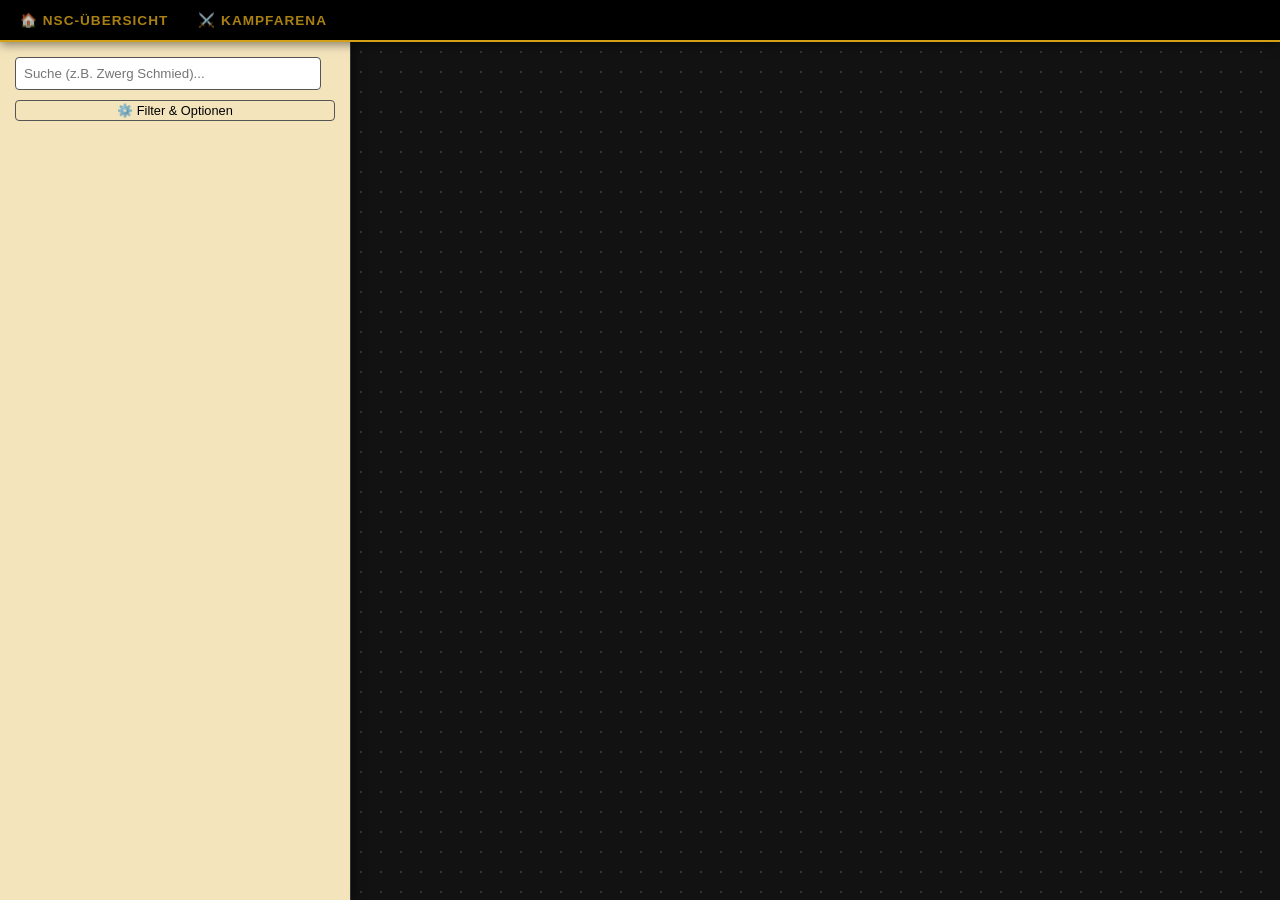
==== index.html @ 6a0e3eed "Update" ====
<!DOCTYPE html>
<html lang="de">

<head>
    <meta charset="UTF-8">
    <meta name="viewport" content="width=device-width, initial-scale=1.0">
    <title>DSA Werkbank - Master Screen (PoC 6)</title>
    <style>
        :root {
            --bg-dark: #121212;
            --sidebar-bg: #1e1e1e;
            --card-bg: #f4e4bc;
            --card-border: #8b5e3c;
            --text-main: #2b1d0e;
            --accent: #8b0000;
            /* Aventurisches Rot */
            --highlight: #d4a017;
            --status-dead: #4a4a4a;
            --status-magic: #1e3a8a;
            --status-god: #b45309;
            --status-noble: #7f1d1d;
        }

        body {
            background-color: var(--bg-dark);
            color: #e0e0e0;
            font-family: 'Segoe UI', Tahoma, Geneva, Verdana, sans-serif;
            margin: 0;
            display: flex;
            flex-direction: column;
            height: 100vh;
            overflow: hidden;
        }

        /* Styling für die Master-Navigation */
        .master-nav {
            background-color: #000;
            padding: 12px 20px;
            border-bottom: 2px solid var(--highlight);
            display: flex;
            gap: 30px;
            font-size: 0.85em;
            font-family: 'Segoe UI', sans-serif;
            letter-spacing: 1px;
            box-shadow: 0 2px 10px rgba(0, 0, 0, 0.5);
            z-index: 1000;
        }

        .master-nav a {
            color: var(--highlight);
            text-decoration: none;
            font-weight: bold;
            transition: all 0.2s ease-in-out;
            display: flex;
            align-items: center;
            gap: 8px;
            opacity: 0.8;
        }

        .master-nav a:hover {
            opacity: 1;
            color: #fff;
            text-shadow: 0 0 8px var(--highlight);
            transform: translateY(-1px);
        }

        .master-nav a.active {
            opacity: 1;
            border-bottom: 1px solid var(--accent);
            padding-bottom: 2px;
        }

        /* --- SIDEBAR (FILTER & LISTE) --- */
        .sidebar {
            width: 320px;
            background-color: var(--card-bg);
            color: var(--text-main);
            display: flex;
            flex-direction: column;
            border-right: 1px solid #333;
            padding: 15px;
            box-shadow: 2px 0 10px rgba(0, 0, 0, 0.5);
            z-index: 10;
        }

        .global-controls {
            background: #2a2a2a;
            padding: 10px;
            border-radius: 5px;
            margin-bottom: 15px;
            border: 1px solid #444;
        }

        .filter-drawer {
            width: 90%;
            display: none;
            padding: 10px;
            border-radius: 5px;
            margin-bottom: 15px;
            border: 1px solid #444;
        }

        .filter-drawer.open {
            display: block;
        }

        .toggle-filter-btn {
            width: 90%;
            background: none;
            border: 1px solid #555;
            cursor: pointer;
            font-size: 0.8em;
            padding: 2px 5px;
            margin-bottom: 10px;
            width: 100%;
            border-radius: 4px;
        }

        .toggle-filter-btn:hover {
            color: var(--highlight);
            border-color: var(--highlight);
        }

        .search-box {
            width: 90%;
            padding: 8px;
            border: 1px solid #555;
            border-radius: 4px;
            margin-bottom: 10px;
        }

        .filter-tags {
            display: flex;
            flex-wrap: wrap;
            gap: 5px;
            margin-bottom: 15px;
        }

        .filter-btn {
            border: 1px solid #555;
            color: #333;
            font-size: 0.75em;
            padding: 4px 8px;
            cursor: pointer;
            border-radius: 10px;
            user-select: none;
        }

        .filter-btn.active {
            background: var(--highlight);
            color: #000;
            border-color: var(--highlight);
            font-weight: bold;
        }

        #nscList {
            flex-grow: 1;
            overflow-y: auto;
            padding-right: 5px;
        }

        .list-item {
            padding: 8px;
            border-bottom: 1px solid #333;
            cursor: pointer;
        }

        .list-item:hover {
            background: rgba(255, 255, 255, 0.5);
        }

        .list-item strong {
            display: block;
        }

        .list-item small {
            color: var(--accent);
        }

        /* --- MAIN DECK (KARTEN) --- */
        .deck {
            flex-grow: 1;
            overflow-x: hidden;
            overflow-y: auto;
            display: flex;
            flex-direction: row;
            flex-wrap: wrap;
            padding: 20px;
            gap: 20px;
            height: 100%;
            background-image: radial-gradient(#333 1px, transparent 1px);
            background-size: 20px 20px;
            align-content: flex-start;
        }

        /* --- NSC KARTE --- */
        .card {
            background: var(--card-bg);
            color: var(--text-main);
            border: 4px double var(--card-border);
            border-radius: 2px;
            display: flex;
            flex-direction: column;
            box-shadow: 0 10px 30px rgba(0, 0, 0, 0.7);
            scroll-snap-align: center;
            position: relative;
            transition: height 0.2s ease-out;
            cursor: default;
            width: 380px;
            flex-shrink: 0;
            font-family: 'Georgia', serif;
        }

        .card.collapsed {
            height: 100px;
            overflow: hidden;
        }

        .card.collapsed .card-body,
        .card.collapsed .nsc-status-row,
        .card.collapsed .status-bar {
            display: none;
        }

        .card-header {
            padding: 10px 15px;
            border-bottom: 2px solid var(--card-border);
            background: rgba(139, 69, 19, 0.1);
            cursor: move;
        }

        .card.dragging {
            opacity: 0.4;
            border: 2px dashed var(--highlight);
        }

        .card-header h2 {
            margin: 0;
            font-size: 1.4em;
            border-bottom: 1px solid var(--accent);
        }

        .sub-header {
            display: flex;
            justify-content: space-between;
            font-size: 1.1em;
            margin-top: 5px;
        }

        .injection-container {
            color: var(--accent);
            margin-top: 5px;
            min-height: 1.2em;
            display: block;
            width: 100%;
        }

        [contenteditable="true"]:empty:before {
            content: attr(placeholder);
            color: rgba(139, 0, 0, 0.4);
            font-style: italic;
            cursor: text;
        }

        [contenteditable="true"] {
            display: inline-block;
            min-width: 20px;
            outline: none;
            font-weight: bold;
            background: rgba(255, 255, 255, 0.5);
            transition: background 0.2s;
        }

        [contenteditable="true"]:hover {
            background: rgba(255, 255, 255, 0.678);
        }

        .nsc-status-row {
            display: flex;
            align-items: center;
            gap: 15px;
            margin-top: 2px;
            padding: 5px 10px;
            border-top: 1px dashed rgba(0, 0, 0, 0.1);
        }

        .status-emoji {
            cursor: pointer;
            filter: grayscale(1);
            opacity: 0.3;
            transition: all 0.2s ease;
            user-select: none;
        }

        .status-emoji.active {
            filter: grayscale(0);
            opacity: 1;
            transform: scale(1.1);
        }

        .save-btn-inline {
            background: none;
            border: none;
            cursor: pointer;
            padding: 0;
            margin-left: auto;
            opacity: 1;
        }

        .card-body {
            padding: 0 15px 15px 15px;
            overflow-y: auto;
            flex-grow: 1;
        }

        .section-block {
            font-size: 1.1em;
            margin-top: 5px;
        }

        .kv-grid {
            display: grid;
            grid-template-columns: 1fr 2fr;
            gap: 5px;
            font-size: 0.9em;
        }

        .kv-label {
            font-size: 1em;
            color: #555;
        }

        .stats-row {
            display: flex;
            justify-content: space-between;
            text-align: center;
            background: rgba(0, 0, 0, 0.1);
            padding: 5px;
            border-radius: 4px;
            margin-bottom: 5px;
        }

        .stat-box {
            display: flex;
            flex-direction: column;
            width: 12%;
        }

        .stat-val {
            font-weight: bold;
            font-size: 1.1em;
        }

        summary {
            cursor: pointer;
            outline: none;
            user-select: none;
            font-weight: bold;
            font-size: 0.9em;
            padding: 5px;
        }

        details {
            margin-bottom: 5px;
        }

        .close-card-top {
            position: absolute;
            right: 5px;
            top: 5px;
            background: none;
            border: none;
            font-size: 1.1rem;
            cursor: pointer;
            color: var(--text-main);
            opacity: 0.5;
        }

        .close-card-top:hover {
            opacity: 1;
            color: var(--accent);
        }

        .section-block summary {
            display: flex;
            justify-content: space-between;
            align-items: center;
            padding: 8px 5px;
            cursor: pointer;
            font-weight: bold;
            border-bottom: 1px solid rgba(139, 69, 19, 0.1);
        }

        .card-body-content {
            padding-top: 10px;
        }

        .attributes-box {
            border: 1px solid rgba(139, 94, 60, 0.3);
            padding: 8px;
            border-radius: 3px;
            margin-bottom: 10px;
            background: rgba(0, 0, 0, 0.02);
        }

        textarea:focus,
        [contenteditable]:focus {
            outline: none;
            border: 1px solid var(--accent) !important;
            box-shadow: 0 0 5px rgba(139, 0, 0, 0.4);
        }

        .notes-area {
            width: 100%;
            min-height: 120px;
            background: rgba(255, 255, 255, 0.2);
            border: none;
            font-family: 'Georgia', serif;
            font-size: 0.95em;
            padding: 10px;
            box-sizing: border-box;
            resize: vertical;
            display: block;
        }

        .notes-active summary span {
            color: var(--accent);
        }

        .notes-active-indicator {
            color: var(--accent);
            font-size: 1.2em;
        }

        .card-hr {
            border: 0;
            border-top: 1px solid rgba(139, 69, 19, 0.2);
            margin: 10px 0;
        }
    </style>
</head>

<body>

    <nav class="master-nav">
        <a href="index.html">🏠 NSC-ÜBERSICHT</a>
        <a href="kampfarena.html">⚔️ KAMPFARENA</a>
    </nav>

    <div style="display: flex; flex-grow: 1; overflow: hidden; width: 100%;">

        <div class="sidebar">
            <input type="text" class="search-box" id="searchInput" placeholder="Suche (z.B. Zwerg Schmied)..."
                onkeyup="filterList()">

            <button class="toggle-filter-btn" onclick="toggleFilterDrawer()">⚙️ Filter & Optionen</button>

            <div id="filterDrawer" class="filter-drawer">
                <label style="font-size:0.8em; color:#888;">📅 Aktuelles Jahr (BF)</label>
                <div style="display:flex; gap:10px; align-items:center; margin-bottom:10px;">
                    <input type="number" id="globalYear" value="1009"
                        style="width:60px; background:#111; border:1px solid #555; color:white; padding:5px;">
                </div>

                <label style="font-size:0.8em; color:#888;">🛡️ Helden-Bezug (ODER)</label>
                <div class="filter-tags" id="scFilterGroup">
                    <span class="filter-btn" onclick="toggleSCFilter(this, 'Adarell')">Adarell</span>
                    <span class="filter-btn" onclick="toggleSCFilter(this, 'Fredegis')">Fredegis</span>
                    <span class="filter-btn" onclick="toggleSCFilter(this, 'Jost')">Jost</span>
                    <span class="filter-btn" onclick="toggleSCFilter(this, 'Hesindian')">Hesindian</span>
                    <span class="filter-btn" onclick="toggleSCFilter(this, 'Şahin')">Şahin</span>
                    <span class="filter-btn" onclick="toggleSCFilter(this, 'Aurelina Violanta')">Aurelina</span>
                </div>

                <label style="font-size:0.8em; color:#888; margin-top:10px; display:block;">🧪 Status-Filter</label>
                <div class="filter-tags">
                    <span class="filter-btn" onclick="toggleFilter(this, 'general.canonical', true)"> 📚 </span>
                    <span class="filter-btn" onclick="toggleFilter(this, 'general.alive', false)"> 💀 </span>
                    <span class="filter-btn" onclick="toggleFilter(this, 'profession.magical', true)"> ✨ </span>
                    <span class="filter-btn" onclick="toggleFilter(this, 'profession.clerical', true)">🕯️ </span>
                    <span class="filter-btn" onclick="toggleNotesFilter(this)">📝 </span>
                </div>
            </div>

            <div id="nscList"></div>
        </div>

        <div class="deck" id="cardDeck"></div>
    </div>

    <script>
        let nscDatabase = [];
        let openCards = new Set();
        let currentYear = 1009;
        let activeFilters = {};

        // --- 1. OPTIMIERTES LADEN (PERSISTENTER LOCALSTORAGE CACHE + ERHÖHTE PARALLELITÄT) ---
        document.addEventListener('DOMContentLoaded', () => {
            loadNscsFromCloud();
        });

        async function loadNscsFromCloud(forceReload = false) {
            nscDatabase = [];
            const cacheKey = 'nsc_database_persistent_v1';
            const cacheTimestampKey = 'nsc_database_timestamp_v1';
            
            // Cache-Gültigkeit: 1 Stunde (60 Min * 60 Sek * 1000 ms)
            const maxCacheAge = 60 * 60 * 1000; 
            const cachedTimestamp = parseInt(localStorage.getItem(cacheTimestampKey) || '0', 10);
            const cacheAge = Date.now() - cachedTimestamp;

            // 1. Persistenten Cache prüfen (Ultraschnell bei Folgebesuchen)
            if (!forceReload && cacheAge < maxCacheAge) {
                const cachedData = localStorage.getItem(cacheKey);
                if (cachedData) {
                    try {
                        nscDatabase = JSON.parse(cachedData);
                        console.log(`[Cache] ${nscDatabase.length} NSCs aus dem persistenten LocalStorage geladen.`);
                        filterList();
                        return;
                    } catch (e) {
                        localStorage.removeItem(cacheKey);
                    }
                }
            }

            try {
                const githubUser = "StaubundSterne";
                const repoName = "Aventurische_Werkbank";
                const apiUrl = `https://api.github.com/repos/${githubUser}/${repoName}/contents/data/nsc`;

                const token = localStorage.getItem('github_pat');
                const headers = { 'Accept': 'application/vnd.github.v3+json' };
                if (token) {
                    headers['Authorization'] = `Bearer ${token.trim()}`;
                }

                console.log("Lade NSC-Verzeichnis von GitHub...");
                const response = await fetch(apiUrl, { headers: headers });

                if (!response.ok) {
                    if (response.status === 403 || response.status === 429) {
                        throw new Error("GitHub API Rate-Limit erreicht.");
                    }
                    throw new Error(`GitHub-Verzeichnis nicht erreichbar (Status: ${response.status})`);
                }

                const files = await response.json();
                // Korrigierte Prüfung: GitHub Contents liefert immer direkt ein Array von Dateien
                const jsonFiles = Array.isArray(files) ? files.filter(file => file.name.endsWith('.json')) : [];

                // 2. Erhöhte Batch-Größe (16 Dateien parallel dank HTTP/2 Multiplexing)
                const batchSize = 16;
                for (let i = 0; i < jsonFiles.length; i += batchSize) {
                    const batch = jsonFiles.slice(i, i + batchSize);

                    const batchPromises = batch.map(async (fileObj) => {
                        try {
                            const fileRes = await fetch(fileObj.download_url);
                            if (!fileRes.ok) return null;
                            const json = await fileRes.json();
                            json._filename = fileObj.name;
                            return json;
                        } catch (err) {
                            console.warn(`Konnte ${fileObj.name} nicht laden:`, err);
                            return null;
                        }
                    });

                    const batchResults = await Promise.all(batchPromises);
                    let hasNewData = false;

                    batchResults.forEach(nsc => {
                        if (nsc !== null) {
                            nscDatabase.push(nsc);
                            hasNewData = true;
                        }
                    });

                    // UI nach jedem Batch progressiv aktualisieren
                    if (hasNewData) {
                        filterList();
                    }
                }

                // 3. In LocalStorage cachen (bleibt über Tabs und Sessions hinweg erhalten)
                try {
                    localStorage.setItem(cacheKey, JSON.stringify(nscDatabase));
                    localStorage.setItem(cacheTimestampKey, Date.now().toString());
                } catch (e) {
                    console.warn("LocalStorage voll oder gesperrt:", e);
                }

                console.log(`[Erfolg] ${nscDatabase.length} NSCs erfolgreich geladen und im LocalStorage gesichert.`);

            } catch (err) {
                console.warn("⚠️ GitHub API-Fehler. Wechsle zu lokalem Fallback:", err.message);

                const fallbackFiles = [
                    "gerbold_wackerstein.json",
                    "brandan_finsterblick.json"
                ];

                for (const filename of fallbackFiles) {
                    try {
                        const res = await fetch(`./data/nsc/${filename}`);
                        if (res.ok) {
                            const json = await res.json();
                            json._filename = filename;
                            nscDatabase.push(json);
                        }
                    } catch (e) {
                        console.warn(`Fallback konnte ${filename} nicht laden.`);
                    }
                }
                filterList();
            }
        }

        // --- 2. LISTE & FILTER ---
        function toggleFilter(btn, key, val) {
            btn.classList.toggle('active');
            if (btn.classList.contains('active')) {
                activeFilters[key] = val;
            } else {
                delete activeFilters[key];
            }
            filterList();
        }

        let activeSCFilters = new Set();

        function toggleSCFilter(btn, scName) {
            btn.classList.toggle('active');
            if (btn.classList.contains('active')) {
                activeSCFilters.add(scName);
            } else {
                activeSCFilters.delete(scName);
            }
            filterList();
        }

        function filterList() {
            const searchInput = document.getElementById('searchInput').value.toLowerCase();
            const searchTokens = searchInput.split(/\s+/).filter(t => t.length > 0);

            const filtered = nscDatabase.filter(nsc => {
                if (filterOnlyWithNotes && (!nsc['session-notes'] || nsc['session-notes'].length === 0)) return false;

                if (searchTokens.length > 0) {
                    const fullText = JSON.stringify(nsc).toLowerCase();
                    const matchesAllTokens = searchTokens.every(token => fullText.includes(token));
                    if (!matchesAllTokens) return false;
                }

                for (let [path, expectedVal] of Object.entries(activeFilters)) {
                    const actualVal = path.split('.').reduce((obj, key) => obj?.[key], nsc);
                    if (actualVal !== expectedVal) return false;
                }

                if (activeSCFilters.size > 0) {
                    const nscScArray = nsc['sc-inject']?.sc || [];
                    const hasMatch = [...activeSCFilters].some(scName => nscScArray.includes(scName));
                    if (!hasMatch) return false;
                }

                return true;
            });

            renderFilteredList(filtered);
        }

        function renderFilteredList(filtered) {
            const listEl = document.getElementById('nscList');
            listEl.innerHTML = "";

            filtered.sort((a, b) => (a.profession?.category || '').localeCompare(b.profession?.category || '') || a.general.name.localeCompare(b.general.name));

            filtered.forEach(nsc => {
                const age = currentYear - (parseInt(nsc.general?.['birth-year']) || 1000);
                const hasNotes = typeof nsc['session-notes'] === 'string' && nsc['session-notes'].trim().length > 0;
                const isCanon = nsc.general?.canonical === true;

                const div = document.createElement('div');
                div.className = 'list-item';
                div.innerHTML = `
                        <strong>${nsc.general?.name || 'Unbenannt'}${isCanon ? ' 📚 ' : ''}${hasNotes ? ' 📝 ' : ''}</strong>
                        <small>${nsc.profession?.category || '???'} | ${age} | ${nsc.general?.species || ''} (${nsc.general?.culture || ''})</small>
                    `;

                div.onclick = () => createCard(nsc);
                listEl.appendChild(div);
            });
        }

        function toggleFilterDrawer() {
            document.getElementById('filterDrawer').classList.toggle('open');
        }

        let filterOnlyWithNotes = false;
        function toggleNotesFilter(btn) {
            btn.classList.toggle('active');
            filterOnlyWithNotes = btn.classList.contains('active');
            filterList();
        }

        // --- 3. DIE WERKZEUGE (KARTEN ERSTELLEN) ---
        function createCard(nsc) {
            if (openCards.has(nsc.id)) {
                const existing = document.getElementById(`card-${nsc.id}`);
                if (existing) existing.scrollIntoView({ behavior: 'smooth', inline: 'center' });
                return;
            }
            openCards.add(nsc.id);

            const deck = document.getElementById('cardDeck');
            const age = currentYear - (parseInt(nsc.general?.['birth-year']) || 1000);
            const hasNotes = typeof nsc['session-notes'] === 'string' && nsc['session-notes'].trim().length > 0;

            const card = document.createElement('div');
            card.className = 'card';
            card.id = `card-${nsc.id}`;

            card.innerHTML = `
                    <div class="card-header" ondblclick="this.parentElement.classList.toggle('collapsed')">
                        <button class="close-card-top" onclick="removeCard('${nsc.id}')" title="Schließen">✕</button>

                        <h2 contenteditable="true" oninput="upd(this, '${nsc.id}', 'general.name')">${nsc.general.name}</h2>
                        
                        <div class="sub-header">
                            <span style="font-size:1.3em" contenteditable="true" oninput="upd(this, '${nsc.id}', 'profession.category')">${nsc.profession.category}</span>
                            <span style="margin-left: 8px;">
                            (${age} Jahre, ${nsc.general.gender})
                            </span>
                        </div>                        
                        <div style="color: var(--accent); margin-top: 2px;">
                            <span contenteditable="true" oninput="upd(this, '${nsc.id}', 'profession.specification')">${nsc.profession.specification || 'Spezialisierung...'}</span>
                        </div>                       
                    </div>

                    <div class="card-body">
                            <div class="nsc-status-row">
                                    <span class="status-emoji ${!nsc.general.alive ? 'active' : ''}" 
                                        title="Tot" onclick="toggleEmoji('${nsc.id}', 'general.alive', this, true)">💀</span>
                                    
                                    <span class="status-emoji ${nsc.profession.magical ? 'active' : ''}" 
                                        title="Magisch" onclick="toggleEmoji('${nsc.id}', 'profession.magical', this)">✨</span>
                                    
                                    <span class="status-emoji ${nsc.profession.clerical ? 'active' : ''}" 
                                        title="Geweiht" onclick="toggleEmoji('${nsc.id}', 'profession.clerical', this)">🕯️</span>
                                    
                                    <span class="status-emoji ${nsc.profession.noble ? 'active' : ''}" 
                                        title="Adlig" onclick="toggleEmoji('${nsc.id}', 'profession.noble', this)">👑</span>

                                    <span class="status-emoji ${nsc.general.canonical ? 'active' : ''}" 
                                        title="Kanonisch" onclick="toggleEmoji('${nsc.id}', 'general.canonical', this)">📚</span>

                                    <button class="save-btn-inline" onclick="exportNscToHtml('${nsc.id}')" title="Als HTML exportieren" style="margin-left: auto;">🪪</button>
                                    <button class="save-btn-inline" onclick="copyNscToClipboard('${nsc.id}', this)" title="JSON in Zwischenablage kopieren">📤</button>
                                    <button class="save-btn-inline" onclick="pasteJsonToNsc('${nsc.id}', this)" title="JSON aus Zwischenablage ergänzen">📥</button>   
                                    <button class="save-btn-inline" onclick="saveFileToGitHub('${nsc.id}', this)" title="Online auf GitHub speichern">🪩</button>
                            </div>

                            <details class="section-block" open>
                                <summary><span>💉 Anregungen und Ideen</span></summary>
                                <div class="sub-header" style="margin-top: 5px; border-top: 1px solid rgba(139,69,19,0.2); padding-top: 5px; display: flex; flex-wrap: wrap; gap: 4px;">
                                    ${['Adarell', 'Fredegis', 'Jost', 'Hesindian', 'Şahin', 'Aurelevina Violanta'].map(name => {
                const isActive = nsc['sc-inject']?.sc?.includes(name);
                return `
                                            <button class="filter-btn ${isActive ? 'active' : ''}" 
                                                    style="font-size: 0.7em; padding: 2px 6px;" 
                                                    onclick="event.stopPropagation(); toggleScOnCard('${nsc.id}', '${name}', this)">
                                                ${name.split(' ')[0]}
                                            </button>
                                        `;
            }).join('')}
                                </div>

                                <div class="injection-container" style="margin-top: 8px;">
                                    <span contenteditable="true" 
                                        class="editable-field"
                                        placeholder="Plot-Injektionen (injection-points)..." 
                                        oninput="updArray(this, '${nsc.id}', 'sc-inject.injection-points')"
                                        style="display: block; min-height: 20px; font-style: italic; color: var(--text-main); font-size: 0.9em; white-space: pre-wrap;">${Array.isArray(nsc['sc-inject']?.['injection-points'])
                    ? nsc['sc-inject']['injection-points'].map(line => line.trim()).join('\n')
                    : (nsc['sc-inject']?.['injection-points']?.trim() || '')
                }</span>
                                </div>
                            </details>                            

                            <details class="section-block" open>
                                <summary>
                                    <span>💃 Erscheinung</span>
                                    <span contenteditable="true" style="cursor: text;" oninput="upd(this, '${nsc.id}', 'general.species')" onclick="event.stopPropagation();">
                                        ${nsc.general?.species || 'Spezies?'}
                                    </span>
                                </summary>
                                
                                <div class="card-body-content">
                                    <div class="subtitle" contenteditable="true" oninput="upd(this, '${nsc.id}', 'appearance.distinguishing_features')">
                                        ${nsc.appearance?.distinguishing_features || 'Keine auffälligen Merkmale.'}
                                    </div>

                                    <div class="attributes-box">
                                        <div class="kv-grid">
                                            <span class="kv-label">Größe:</span>
                                            <span contenteditable="true" oninput="upd(this, '${nsc.id}', 'appearance.size')">${nsc.appearance?.size || '-'}</span>
                                            <span class="kv-label">Gewicht:</span>
                                            <span contenteditable="true" oninput="upd(this, '${nsc.id}', 'appearance.weight')">${nsc.appearance?.weight || '-'}</span>
                                            <span class="kv-label">Haare:</span>
                                            <span contenteditable="true" oninput="upd(this, '${nsc.id}', 'appearance.hair')">${nsc.appearance?.hair || '-'}</span>
                                            <span class="kv-label">Haut:</span>
                                            <span contenteditable="true" oninput="upd(this, '${nsc.id}', 'appearance.skin')">${nsc.appearance?.skin || '-'}</span>
                                            <span class="kv-label">Augen:</span>
                                            <span contenteditable="true" oninput="upd(this, '${nsc.id}', 'appearance.eyes')">${nsc.appearance?.eyes || '-'}</span>
                                        </div>
                                    </div>

                                    <div class="attributes-box">
                                        <div class="kv-grid">
                                            <span class="kv-label">Kopf:</span>
                                            <span contenteditable="true" oninput="upd(this, '${nsc.id}', 'appearance.outfit.headgear')">${nsc.appearance?.outfit?.headgear || '-'}</span>
                                            <span class="kv-label">Oberteil:</span>
                                            <span contenteditable="true" oninput="upd(this, '${nsc.id}', 'appearance.outfit.top')">${nsc.appearance?.outfit?.top || '-'}</span>
                                            <span class="kv-label">Beinkleid:</span>
                                            <span contenteditable="true" oninput="upd(this, '${nsc.id}', 'appearance.outfit.trousers')">${nsc.appearance?.outfit?.trousers || '-'}</span>
                                            <span class="kv-label">Schuhe:</span>
                                            <span contenteditable="true" oninput="upd(this, '${nsc.id}', 'appearance.outfit.footwear')">${nsc.appearance?.outfit?.footwear || '-'}</span>
                                            <span class="kv-label">Schmuck:</span>
                                            <span contenteditable="true" oninput="upd(this, '${nsc.id}', 'appearance.outfit.jewellery')">${nsc.appearance?.outfit?.jewellery || '-'}</span>
                                            <span class="kv-label">Dinge:</span>
                                            <span contenteditable="true" oninput="upd(this, '${nsc.id}', 'appearance.outfit.things')">${nsc.appearance?.outfit?.things || '-'}</span>
                                            <span class="kv-label">Waffen:</span>
                                            <span contenteditable="true" oninput="upd(this, '${nsc.id}', 'appearance.outfit.weapons')">${nsc.appearance?.outfit?.weapons || '-'}</span>
                                        </div>
                                    </div>
                                </div>
                            </details>

                            <hr class="card-hr">

                            <details class="section-block ${hasNotes ? 'notes-active' : ''}">                     
                                <summary>
                                    <span>📝 Chronik</span>
                                    ${hasNotes ? '<b class="notes-active-indicator">!</b>' : ''}
                                </summary>
                                <textarea class="notes-area" oninput="upd(this, '${nsc.id}', 'session-notes')" placeholder="Notizen...">${nsc['session-notes'] || ''}</textarea>
                            </details>
                            
                            <hr class="card-hr">

                            <details class="section-block">
                                <summary>
                                    <span>🤦‍♂️ Persönlichkeit</span>
                                    <span contenteditable="true" style="opacity: 0.7; cursor: text;" oninput="upd(this, '${nsc.id}', 'general.culture')" onclick="event.stopPropagation();">
                                        ${nsc.general?.culture || 'Kultur?'}
                                    </span>
                                </summary>

                                <div class="card-body-content">
                                    <div class="subtitle" contenteditable="true" oninput="upd(this, '${nsc.id}', 'personality.motivation')">
                                        ${nsc.personality?.motivation || 'Keine besondere Motivation.'}
                                    </div>

                                    <div class="attributes-box">
                                        <div class="kv-grid">
                                            <span class="kv-label">Charakter:</span>
                                            <span contenteditable="true" oninput="updTraits(this, '${nsc.id}')">
                                                ${Array.isArray(nsc.personality?.traits) ? nsc.personality.traits.join(', ') : (nsc.personality?.traits || '-')}
                                            </span>
                                            <span class="kv-label">Stimmung:</span>
                                            <span contenteditable="true" oninput="upd(this, '${nsc.id}', 'personality.actual-mood')">${nsc.personality?.['actual-mood'] || '-'}</span>
                                            <span class="kv-label">Seelentier:</span>
                                            <span contenteditable="true" oninput="upd(this, '${nsc.id}', 'general.soul-animal')">${nsc.general?.['soul-animal'] || '-'}</span>
                                            <span class="kv-label">Hintergründe:</span>
                                            <span contenteditable="true" oninput="upd(this, '${nsc.id}', 'personality.family-background')">${nsc.personality?.['family-background'] || '-'}</span>
                                        </div>
                                    </div>
                                </div>
                            </details>

                            <hr class="card-hr">

                            <details class="section-block">
                                <summary>⚔️ Eigenschaften & Werte</summary>
                                <div class="stats-row">
                                    ${['MU', 'KL', 'IN', 'CH', 'FF', 'GE', 'KO', 'KK'].map(stat => `
                                        <div class="stat-box">
                                            <small>${stat}</small>
                                            <span class="stat-val" contenteditable="true" oninput="updStat(this, '${nsc.id}', '${stat}')">
                                                ${nsc.stats?.attributes?.[stat] || 8}
                                            </span>
                                        </div>
                                    `).join('')}
                                </div>
                            </details>
                    </div>   
                `;

            const header = card.querySelector('.card-header');
            header.ondblclick = () => card.classList.toggle('collapsed');

            card.draggable = true;
            card.addEventListener('dragstart', handleDragStart);
            card.addEventListener('dragover', handleDragOver);
            card.addEventListener('drop', handleDrop);
            card.addEventListener('dragend', handleDragEnd);
            deck.prepend(card);
        }

        function removeCard(id) {
            const card = document.getElementById(`card-${id}`);
            if (card) card.remove();
            openCards.delete(id);
        }

        function upd(el, id, path) {
            const nsc = nscDatabase.find(n => n.id === id);
            if (!nsc) return;
            const val = (el.tagName === 'TEXTAREA') ? el.value : el.innerText;
            const keys = path.split('.');
            let obj = nsc;
            for (let i = 0; i < keys.length - 1; i++) {
                if (!obj[keys[i]]) obj[keys[i]] = {};
                obj = obj[keys[i]];
            }
            obj[keys[keys.length - 1]] = val;
        }

        function updTraits(el, id) {
            const nsc = nscDatabase.find(n => n.id === id);
            if (!nsc) return;
            const traitsArray = el.innerText.split(',')
                .map(t => t.trim())
                .filter(t => t.length > 0);
            if (!nsc.personality) nsc.personality = {};
            nsc.personality.traits = traitsArray;
        }

        function updStat(el, id, key) {
            const nsc = nscDatabase.find(n => n.id === id);
            if (nsc && nsc.stats && nsc.stats.attributes) {
                nsc.stats.attributes[key] = parseInt(el.innerText) || 0;
            }
        }

        function toggleEmoji(id, path, el, isInverted = false) {
            const nsc = nscDatabase.find(n => n.id === id);
            const keys = path.split('.');
            let obj = nsc;
            for (let i = 0; i < keys.length - 1; i++) obj = obj[keys[i]];
            const key = keys[keys.length - 1];
            obj[key] = !obj[key];
            if (isInverted) {
                el.classList.toggle('active', !obj[key]);
            } else {
                el.classList.toggle('active', obj[key]);
            }
        }

        let dragSrcEl = null;
        function handleDragStart(e) {
            dragSrcEl = this;
            this.classList.add('dragging');
            e.dataTransfer.effectAllowed = 'move';
        }
        function handleDragOver(e) {
            if (e.preventDefault) e.preventDefault();
            return false;
        }
        function handleDrop(e) {
            if (e.stopPropagation) e.stopPropagation();
            if (dragSrcEl !== this) {
                const deck = document.getElementById('cardDeck');
                const allCards = [...deck.querySelectorAll('.card')];
                const hoverIdx = allCards.indexOf(this);
                const dragIdx = allCards.indexOf(dragSrcEl);
                if (dragIdx < hoverIdx) {
                    this.after(dragSrcEl);
                } else {
                    this.before(dragSrcEl);
                }
            }
            return false;
        }
        function handleDragEnd() {
            this.classList.remove('dragging');
        }

        function toggleScOnCard(id, scName, el) {
            const nsc = nscDatabase.find(n => n.id === id);
            if (!nsc) return;
            if (!nsc['sc-inject']) {
                nsc['sc-inject'] = { 'sc': [], 'injection-points': '' };
            }
            if (!Array.isArray(nsc['sc-inject'].sc)) nsc['sc-inject'].sc = [];
            if (nsc['sc-inject']['injection-points'] === undefined) {
                nsc['sc-inject']['injection-points'] = '';
            }

            const index = nsc['sc-inject'].sc.indexOf(scName);
            if (index > -1) {
                nsc['sc-inject'].sc.splice(index, 1);
                el.classList.remove('active');
            } else {
                nsc['sc-inject'].sc.push(scName);
                el.classList.add('active');
            }
            filterList();
        }

        function updArray(el, id, path) {
            const nsc = nscDatabase.find(n => n.id === id);
            if (!nsc) return;
            const lines = el.innerText.split('\n')
                .map(line => line.trim())
                .filter(line => line.length > 0);
            const parts = path.split('.');
            let current = nsc;
            for (let i = 0; i < parts.length - 1; i++) {
                if (!current[parts[i]]) current[parts[i]] = {};
                current = current[parts[i]];
            }
            current[parts[parts.length - 1]] = lines;
        }

        function exportNscToHtml(id) {
            const nsc = nscDatabase.find(n => n.id === id);
            if (!nsc) return;

            const age = currentYear - (parseInt(nsc.general?.['birth-year']) || 1000);
            const traitsText = Array.isArray(nsc.personality?.traits)
                ? nsc.personality.traits.join(', ')
                : (nsc.personality?.traits || '-');

            const scInjectText = Array.isArray(nsc['sc-inject']?.['injection-points'])
                ? nsc['sc-inject']['injection-points'].join('\n')
                : (nsc['sc-inject']?.['injection-points'] || '-');

            const activeScs = nsc['sc-inject']?.sc?.join(', ') || 'Keine SC-Bezüge';

            const htmlContent = `<!DOCTYPE html>
<html lang="de">
<head>
    <meta charset="UTF-8">
    <meta name="viewport" content="width=device-width, initial-scale=1.0">
    <title>NSC-Datenblatt: ${nsc.general?.name || 'Unbenannte Person'}</title>
    <style>
        :root {
            --card-bg: #f4e4bc;
            --card-border: #8b5e3c;
            --text-main: #2b1d0e;
            --accent: #8b0000;
        }
        body {
            background-color: #121212;
            color: var(--text-main);
            font-family: 'Georgia', serif;
            display: flex;
            justify-content: center;
            padding: 20px;
            margin: 0;
        }
        .export-card {
            width: 600px;
            background: var(--card-bg);
            border: 4px double var(--card-border);
            padding: 20px;
            box-shadow: 0 0 15px rgba(0,0,0,0.5);
            box-sizing: border-box;
        }
        h1 {
            margin: 0 0 5px 0;
            font-size: 1.8em;
            color: var(--text-main);
            border-bottom: 2px solid var(--accent);
        }
        .sub-header {
            font-size: 1.1em;
            color: var(--accent);
            margin-bottom: 15px;
            font-weight: bold;
        }
        .section-title {
            font-weight: bold;
            border-bottom: 1px dashed var(--text-main);
            margin: 15px 0 8px 0;
            font-variant: small-caps;
            font-size: 1.1em;
            color: var(--accent);
        }
        .kv-grid {
            display: grid;
            grid-template-columns: 1fr 2fr;
            gap: 4px;
            font-size: 0.95em;
        }
        .kv-label {
            color: #555;
        }
        .stats-row {
            display: flex;
            justify-content: space-between;
            background: rgba(0,0,0,0.08);
            padding: 8px;
            border-radius: 4px;
            text-align: center;
            margin-top: 5px;
        }
        .stat-box {
            display: flex;
            flex-direction: column;
        }
        .stat-val {
            font-weight: bold;
            font-size: 1.1em;
        }
        .notes-box {
            background: rgba(255,255,255,0.4);
            border: 1px solid rgba(0,0,0,0.15);
            padding: 10px;
            white-space: pre-wrap;
            font-size: 0.9em;
            margin-top: 5px;
        }
        .status-badges {
            display: flex;
            gap: 10px;
            font-size: 0.85em;
            margin-bottom: 10px;
            background: rgba(0,0,0,0.04);
            padding: 5px 8px;
        }
        @media print {
            body { background: white; padding: 0; }
            .export-card { width: 100%; border: 1px solid #000; box-shadow: none; }
        }
    </style>
</head>
<body>
    <div class="export-card">
        <h1>${nsc.general?.name || 'Unbenannte Person'}</h1>
        <div class="sub-header">
            ${nsc.profession?.category || 'Unbekannt'} 
            ${nsc.profession?.specification ? '– ' + nsc.profession.specification : ''} 
            (${age} Jahre, ${nsc.general?.gender || 'unbekannt'})
        </div>

        <div class="status-badges">
            <span>Status: ${nsc.general?.alive ? 'Lebendig' : 'Verstorben 💀'}</span> |
            <span>Spezies: ${nsc.general?.species || '-'}</span> |
            <span>Kultur: ${nsc.general?.culture || '-'}</span> |
            <span>Kanonisch: ${nsc.general?.canonical ? 'Ja 📚' : 'Nein'}</span>
        </div>

        <div class="section-title">💉 Anregungen & Plot-Ideen</div>
        <div class="kv-grid">
            <span class="kv-label">Held:innen-Bezug:</span>
            <span>${activeScs}</span>
        </div>
        <div class="notes-box">${scInjectText}</div>

        <div class="section-title">💃 Erscheinung</div>
        <div style="margin-bottom: 8px;"><strong>Besondere Merkmale:</strong> ${nsc.appearance?.distinguishing_features || '-'}</div>
        <div class="kv-grid">
            <span class="kv-label">Größe:</span><span>${nsc.appearance?.size || '-'}</span>
            <span class="kv-label">Gewicht:</span><span>${nsc.appearance?.weight || '-'}</span>
            <span class="kv-label">Haare:</span><span>${nsc.appearance?.hair || '-'}</span>
            <span class="kv-label">Haut:</span><span>${nsc.appearance?.skin || '-'}</span>
            <span class="kv-label">Augen:</span><span>${nsc.appearance?.eyes || '-'}</span>
            <span class="kv-label">Kleidung/Ausrüstung:</span>
            <span>
                ${[
                    nsc.appearance?.outfit?.headgear,
                    nsc.appearance?.outfit?.top,
                    nsc.appearance?.outfit?.trousers,
                    nsc.appearance?.outfit?.footwear,
                    nsc.appearance?.outfit?.jewellery,
                    nsc.appearance?.outfit?.things,
                    nsc.appearance?.outfit?.weapons
                ].filter(Boolean).join(', ') || '-'}
            </span>
        </div>

        <div class="section-title">🤦‍♂️ Persönlichkeit</div>
        <div style="margin-bottom: 8px;"><strong>Motivation:</strong> ${nsc.personality?.motivation || '-'}</div>
        <div class="kv-grid">
            <span class="kv-label">Eigenschaften:</span><span>${traitsText}</span>
            <span class="kv-label">Stimmung:</span><span>${nsc.personality?.['actual-mood'] || '-'}</span>
            <span class="kv-label">Seelentier:</span><span>${nsc.general?.['soul-animal'] || '-'}</span>
            <span class="kv-label">Hintergrund:</span><span>${nsc.personality?.['family-background'] || '-'}</span>
        </div>

        <div class="section-title">⚔️ Eigenschaften & Werte</div>
        <div class="stats-row">
            ${['MU', 'KL', 'IN', 'CH', 'FF', 'GE', 'KO', 'KK'].map(stat => `
                <div class="stat-box">
                    <small>${stat}</small>
                    <span class="stat-val">${nsc.stats?.attributes?.[stat] || 8}</span>
                </div>
            `).join('')}
        </div>

        <div class="section-title">📝 Chronik & Spielnotizen</div>
        <div class="notes-box">${nsc['session-notes'] || 'Keine Eintragsnotizen vorhanden.'}</div>
    </div>
</body>
</html>`;

            const blob = new Blob([htmlContent], { type: 'text/html;charset=utf-8;' });
            const link = document.createElement('a');
            const safeFilename = (nsc.general?.name || 'NSC').replace(/[^a-z0-9äöüß_]/gi, '_');
            link.href = URL.createObjectURL(blob);
            link.download = `Aventurische_Werkbank_NSC_${safeFilename}.html`;
            document.body.appendChild(link);
            link.click();
            document.body.removeChild(link);
            URL.revokeObjectURL(link.href);
        }

        async function copyNscToClipboard(id, btnElement = null) {
            const nsc = nscDatabase.find(n => n.id === id);
            if (!nsc) return;
            const exportData = typeof structuredClone === 'function'
                ? structuredClone(nsc)
                : JSON.parse(JSON.stringify(nsc));
            delete exportData._filename;
            const jsonString = JSON.stringify(exportData, null, 4);

            if (navigator.clipboard && window.isSecureContext) {
                try {
                    await navigator.clipboard.writeText(jsonString);
                    if (btnElement) {
                        const orig = btnElement.innerText;
                        btnElement.innerText = "✅";
                        setTimeout(() => btnElement.innerText = orig, 1500);
                    }
                } catch (err) {
                    console.warn('Clipboard failed', err);
                }
            }
        }

        async function pasteJsonToNsc(id, btnElement = null) {
            const nsc = nscDatabase.find(n => n.id === id);
            if (!nsc) return;
            let pasteText = "";
            try {
                if (navigator.clipboard && window.isSecureContext) {
                    pasteText = await navigator.clipboard.readText();
                } else {
                    pasteText = prompt("Bitte JSON hier hineinkopieren:");
                }
            } catch (err) {
                pasteText = prompt("JSON hier hineinkopieren:");
            }
            if (!pasteText || !pasteText.trim()) return;

            let parsedData;
            try {
                parsedData = JSON.parse(pasteText);
            } catch (e) {
                alert("Ungültiges JSON!");
                return;
            }

            deepMergeAppend(nsc, parsedData);
            if (btnElement) {
                const orig = btnElement.innerText;
                btnElement.innerText = "✅";
                setTimeout(() => btnElement.innerText = orig, 1500);
            }
            refreshCardUI(id);
        }

        function deepMergeAppend(target, source) {
            for (const key in source) {
                if (!source.hasOwnProperty(key)) continue;
                if (key === '_filename') continue;
                if (Array.isArray(target[key]) && Array.isArray(source[key])) {
                    source[key].forEach(newItem => {
                        const isDuplicate = target[key].some(existingItem => {
                            if (typeof existingItem === 'object' && existingItem !== null && typeof newItem === 'object' && newItem !== null) {
                                return (existingItem.name && existingItem.name === newItem.name) ||
                                    (existingItem.id && existingItem.id === newItem.id);
                            }
                            return existingItem === newItem;
                        });
                        if (!isDuplicate) target[key].push(newItem);
                    });
                } else if (
                    target[key] && typeof target[key] === 'object' && !Array.isArray(target[key]) &&
                    source[key] && typeof source[key] === 'object' && !Array.isArray(source[key])
                ) {
                    deepMergeAppend(target[key], source[key]);
                } else {
                    target[key] = source[key];
                }
            }
        }

        function refreshCardUI(id) {
            const cardEl = document.getElementById(`card-${id}`);
            if (cardEl) {
                cardEl.remove();
                openCards.delete(id);
                const nsc = nscDatabase.find(n => n.id === id);
                if (nsc) createCard(nsc);
            }
        }

        // --- ONLINE-SPEICHERUNG (GITHUB API) ---
        async function saveFileToGitHub(id, btnElement = null) {
            const nsc = nscDatabase.find(n => n.id === id);
            if (!nsc) {
                alert("NSC nicht gefunden!");
                return;
            }

            const filename = nsc._filename || `${nsc.general?.name || nsc.id}.json`.toLowerCase().replace(/[^a-z0-9äöüß_]/gi, "_") + ".json";
            if (filename.toLowerCase().includes('schema')) {
                alert("Sicherheitsfehler: Schema-Dateien dürfen nicht überschrieben werden!");
                return;
            }

            const filePath = `data/nsc/${filename}`;
            let token = localStorage.getItem('github_pat');
            if (!token) {
                token = prompt("Bitte gib deinen GitHub Personal Access Token (PAT) ein:");
                if (!token) return;
                localStorage.setItem('github_pat', token.trim());
            }

            const owner = "StaubundSterne";
            const repo = "Aventurische_Werkbank";
            const apiUrl = `https://api.github.com/repos/${owner}/${repo}/contents/${filePath}`;

            try {
                let sha = null;
                const getRes = await fetch(apiUrl, {
                    headers: {
                        'Authorization': `Bearer ${token}`,
                        'Accept': 'application/vnd.github.v3+json'
                    }
                });

                if (getRes.ok) {
                    const fileMeta = await getRes.json();
                    sha = fileMeta.sha;
                }

                const fileCopy = JSON.parse(JSON.stringify(nsc));
                delete fileCopy._filename;

                const hasStatsSchema = fileCopy.stats && typeof fileCopy.stats === 'object';
                if (hasStatsSchema) {
                    if (!fileCopy.stats.attributes) {
                        fileCopy.stats.attributes = { MU: 10, KL: 10, IN: 10, CH: 10, FF: 10, GE: 10, KO: 10, KK: 10 };
                    }
                    if (!fileCopy.stats['derived-stats']) {
                        fileCopy.stats['derived-stats'] = { LE: 30, SK: 0, ZK: 0, AW: 6, INI: "11 + 1W6", GS: 8 };
                    }
                    if (!fileCopy.stats['combat-stats']) {
                        fileCopy.stats['combat-stats'] = {
                            "armour-protection": 0,
                            "encumbrance": 0,
                            "pain-level": 0,
                            "weapons": []
                        };
                    }
                }

                const jsonString = JSON.stringify(fileCopy, null, 4);
                const base64Content = btoa(unescape(encodeURIComponent(jsonString)));

                const putRes = await fetch(apiUrl, {
                    method: 'PUT',
                    headers: {
                        'Authorization': `Bearer ${token}`,
                        'Accept': 'application/vnd.github.v3+json',
                        'Content-Type': 'application/json'
                    },
                    body: JSON.stringify({
                        message: `Update NSC via Werkbank: ${fileCopy.general?.name || id}`,
                        content: base64Content,
                        sha: sha
                    })
                });

                if (!putRes.ok) {
                    const errData = await putRes.json();
                    if (putRes.status === 401) {
                        localStorage.removeItem('github_pat');
                        throw new Error("Ungültiger GitHub Token.");
                    }
                    throw new Error(errData.message || "Fehler beim Upload.");
                }

                const btn = btnElement || document.querySelector(`#card-${id} button[onclick*="saveFileToGitHub"]`);
                if (btn) {
                    const origHtml = btn.innerHTML;
                    btn.innerHTML = "✅";
                    setTimeout(() => btn.innerHTML = origHtml, 2000);
                }

                alert(`✅ NSC "${fileCopy.general?.name || id}" erfolgreich auf GitHub gespeichert!`);
            } catch (err) {
                console.error("GitHub API Fehler:", err);
                alert("Speichern fehlgeschlagen: " + err.message);
            }
        }
    </script>
</body>

</html>
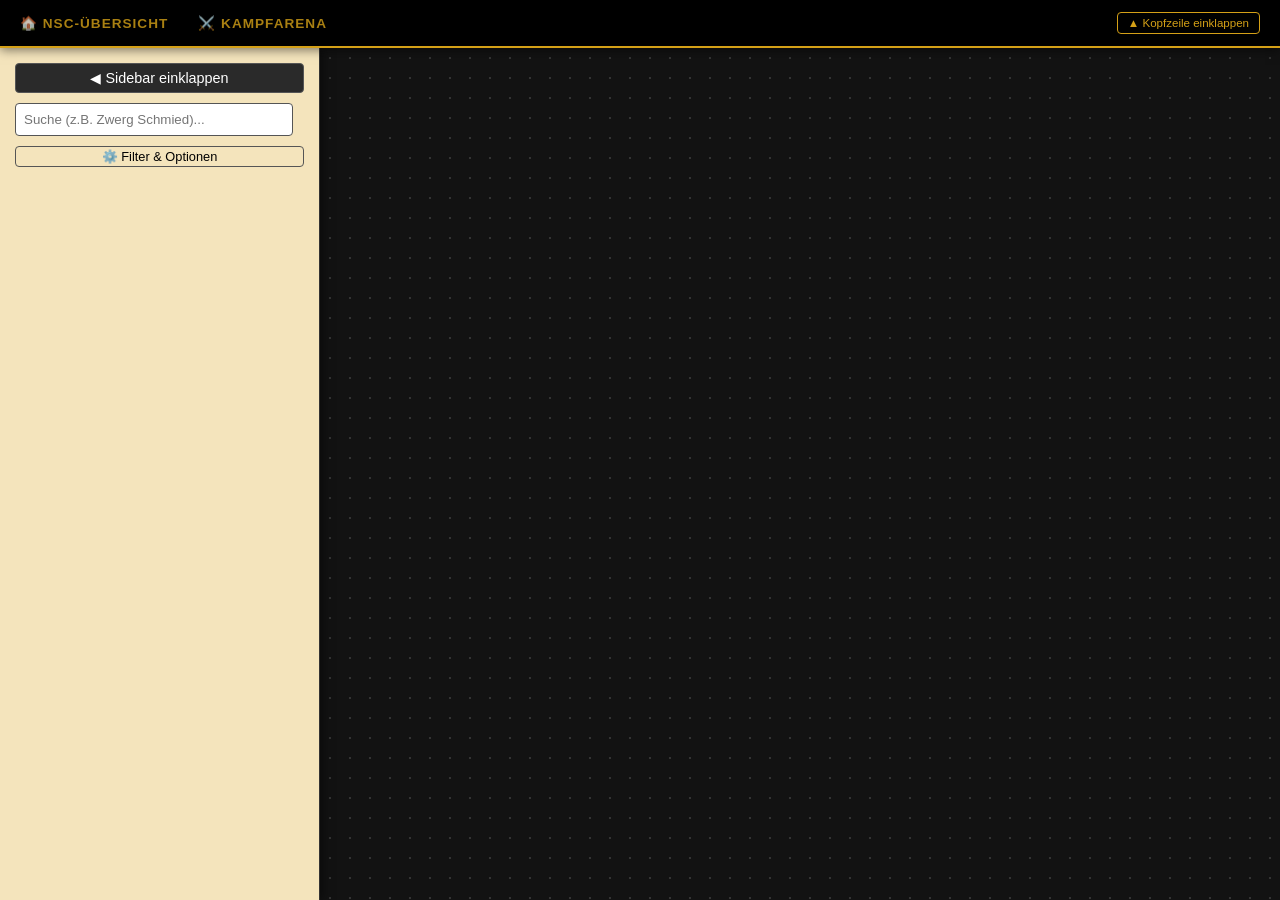
==== commit 1ccf8d66: "Update" ====
--- a/index.html
+++ b/index.html
@@ -437,19 +437,149 @@
             border-top: 1px solid rgba(139, 69, 19, 0.2);
             margin: 10px 0;
         }
+
+        /* --- EIN- UND AUSKLAPPBARE BEREICHE (OPTIMIERT) --- */
+        .master-nav {
+            transition: all 0.3s ease;
+            overflow: hidden;
+            display: flex;
+            justify-content: space-between;
+            align-items: center;
+            box-sizing: border-box;
+            max-height: 60px;
+        }
+
+        .master-nav.collapsed {
+            max-height: 0 !important;
+            padding-top: 0 !important;
+            padding-bottom: 0 !important;
+            border-bottom: none !important;
+            opacity: 0;
+            pointer-events: none;
+        }
+
+        /* Fixierter Button zum Wiederöffnen der Kopfzeile oben rechts */
+        #expandNavBtn {
+            position: fixed;
+            top: 0;
+            right: 20px;
+            background: #000;
+            color: var(--highlight);
+            border: 1px solid var(--highlight);
+            border-top: none;
+            padding: 5px 12px;
+            cursor: pointer;
+            border-radius: 0 0 6px 6px;
+            font-size: 0.8em;
+            font-weight: bold;
+            box-shadow: 0 4px 10px rgba(0, 0, 0, 0.5);
+            z-index: 1001;
+            display: none;
+        }
+
+        #expandNavBtn.visible {
+            display: block;
+        }
+
+        .sidebar {
+            width: 320px;
+            transition: width 0.3s ease, padding 0.3s ease, opacity 0.2s ease;
+            overflow: hidden;
+            position: relative;
+            box-sizing: border-box;
+            flex-shrink: 0;
+            min-width: 320px;
+        }
+
+        .sidebar.collapsed {
+            width: 0 !important;
+            min-width: 0 !important;
+            padding-left: 0 !important;
+            padding-right: 0 !important;
+            border-right: none !important;
+            opacity: 0;
+            pointer-events: none;
+        }
+
+        /* Steuerungs-Buttons */
+        .toggle-nav-btn {
+            background: none;
+            border: 1px solid var(--highlight);
+            color: var(--highlight);
+            cursor: pointer;
+            padding: 4px 10px;
+            font-size: 0.85em;
+            border-radius: 4px;
+            transition: background 0.2s;
+        }
+
+        .toggle-nav-btn:hover {
+            background: rgba(212, 160, 23, 0.2);
+        }
+
+        .toggle-sidebar-btn {
+            background: #2a2a2a;
+            border: 1px solid #555;
+            color: #fff;
+            cursor: pointer;
+            padding: 6px 10px;
+            border-radius: 4px;
+            font-size: 0.9em;
+            margin-bottom: 10px;
+            display: flex;
+            align-items: center;
+            justify-content: center;
+            width: 100%;
+            box-sizing: border-box;
+        }
+
+        .toggle-sidebar-btn:hover {
+            background: #333;
+            color: var(--highlight);
+            border-color: var(--highlight);
+        }
+
+        /* Schwebender Button, wenn die Sidebar eingeklappt ist */
+        #expandSidebarBtn {
+            position: fixed;
+            left: 0;
+            top: 30px;
+            background: var(--card-bg);
+            color: var(--text-main);
+            border: 2px solid var(--card-border);
+            border-left: none;
+            padding: 8px 12px;
+            cursor: pointer;
+            border-radius: 0 4px 4px 0;
+            font-weight: bold;
+            box-shadow: 2px 2px 10px rgba(0, 0, 0, 0.5);
+            z-index: 999;
+            display: none;
+        }
+
+        #expandSidebarBtn.visible {
+            display: block;
+        }
     </style>
 </head>
 
 <body>
 
-    <nav class="master-nav">
-        <a href="index.html">🏠 NSC-ÜBERSICHT</a>
-        <a href="kampfarena.html">⚔️ KAMPFARENA</a>
+    <button id="expandSidebarBtn" onclick="toggleSidebar()" title="Sidebar ausklappen">▶ Sidebar öffnen</button>
+    <button id="expandNavBtn" onclick="toggleNav()" title="Kopfzeile einblenden">▼ Kopfzeile öffnen</button>
+
+    <nav class="master-nav" id="masterNav">
+        <div style="display: flex; gap: 30px; align-items: center;">
+            <a href="index.html">🏠 NSC-ÜBERSICHT</a>
+            <a href="kampfarena.html">⚔️ KAMPFARENA</a>
+        </div>
+        <button class="toggle-nav-btn" onclick="toggleNav()">▲ Kopfzeile einklappen</button>
     </nav>
 
     <div style="display: flex; flex-grow: 1; overflow: hidden; width: 100%;">
 
-        <div class="sidebar">
+        <div class="sidebar" id="mainSidebar">
+            <button class="toggle-sidebar-btn" onclick="toggleSidebar()">◀ Sidebar einklappen</button>
             <input type="text" class="search-box" id="searchInput" placeholder="Suche (z.B. Zwerg Schmied)..."
                 onkeyup="filterList()">
 
@@ -472,12 +602,14 @@
                     <span class="filter-btn" onclick="toggleSCFilter(this, 'Aurelina Violanta')">Aurelina</span>
                 </div>
 
-                <label style="font-size:0.8em; color:#888; margin-top:10px; display:block;">🧪 Status-Filter</label>
+                <label style="font-size:0.8em; color:#888; margin-top:10px; display:block;">🧪
+                    Status-Filter</label>
                 <div class="filter-tags">
                     <span class="filter-btn" onclick="toggleFilter(this, 'general.canonical', true)"> 📚 </span>
                     <span class="filter-btn" onclick="toggleFilter(this, 'general.alive', false)"> 💀 </span>
                     <span class="filter-btn" onclick="toggleFilter(this, 'profession.magical', true)"> ✨ </span>
-                    <span class="filter-btn" onclick="toggleFilter(this, 'profession.clerical', true)">🕯️ </span>
+                    <span class="filter-btn" onclick="toggleFilter(this, 'profession.clerical', true)">🕯️
+                    </span>
                     <span class="filter-btn" onclick="toggleNotesFilter(this)">📝 </span>
                 </div>
             </div>
@@ -503,9 +635,9 @@
             nscDatabase = [];
             const cacheKey = 'nsc_database_persistent_v1';
             const cacheTimestampKey = 'nsc_database_timestamp_v1';
-            
+
             // Cache-Gültigkeit: 1 Stunde (60 Min * 60 Sek * 1000 ms)
-            const maxCacheAge = 60 * 60 * 1000; 
+            const maxCacheAge = 60 * 60 * 1000;
             const cachedTimestamp = parseInt(localStorage.getItem(cacheTimestampKey) || '0', 10);
             const cacheAge = Date.now() - cachedTimestamp;
 
@@ -1409,6 +1541,32 @@
                 alert("Speichern fehlgeschlagen: " + err.message);
             }
         }
+
+        // --- EIN- UND AUSKLAPP-STEUERUNG ---
+        function toggleNav() {
+            const nav = document.getElementById('masterNav');
+            const expandNavBtn = document.getElementById('expandNavBtn');
+            nav.classList.toggle('collapsed');
+            
+            if (nav.classList.contains('collapsed')) {
+                expandNavBtn.classList.add('visible');
+            } else {
+                expandNavBtn.classList.remove('visible');
+            }
+        }
+
+        function toggleSidebar() {
+            const sidebar = document.getElementById('mainSidebar');
+            const expandBtn = document.getElementById('expandSidebarBtn');
+            
+            sidebar.classList.toggle('collapsed');
+            
+            if (sidebar.classList.contains('collapsed')) {
+                expandBtn.classList.add('visible');
+            } else {
+                expandBtn.classList.remove('visible');
+            }
+        }
     </script>
 </body>
 
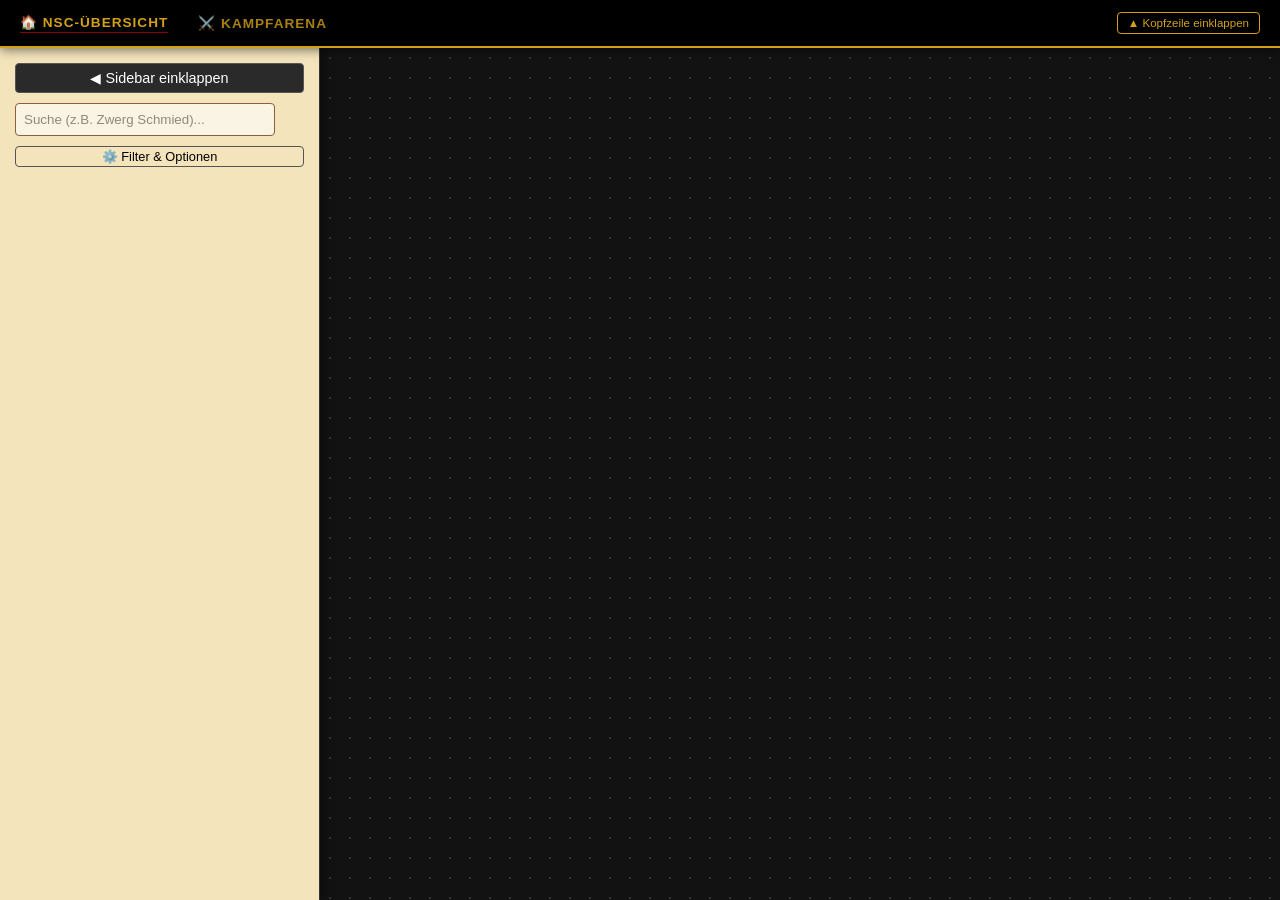
==== commit 0e38d8af: "Update" ====
--- a/index.html
+++ b/index.html
@@ -32,18 +32,32 @@
             overflow: hidden;
         }
 
-        /* Styling für die Master-Navigation */
+        /* --- STYLING FÜR DIE MASTER-NAVIGATION --- */
         .master-nav {
             background-color: #000;
             padding: 12px 20px;
             border-bottom: 2px solid var(--highlight);
             display: flex;
-            gap: 30px;
+            justify-content: space-between;
+            align-items: center;
             font-size: 0.85em;
             font-family: 'Segoe UI', sans-serif;
             letter-spacing: 1px;
             box-shadow: 0 2px 10px rgba(0, 0, 0, 0.5);
             z-index: 1000;
+            transition: all 0.3s ease;
+            overflow: hidden;
+            box-sizing: border-box;
+            max-height: 60px;
+        }
+
+        .master-nav.collapsed {
+            max-height: 0 !important;
+            padding-top: 0 !important;
+            padding-bottom: 0 !important;
+            border-bottom: none !important;
+            opacity: 0;
+            pointer-events: none;
         }
 
         .master-nav a {
@@ -68,6 +82,43 @@
             opacity: 1;
             border-bottom: 1px solid var(--accent);
             padding-bottom: 2px;
+        }
+
+        .toggle-nav-btn {
+            background: none;
+            border: 1px solid var(--highlight);
+            color: var(--highlight);
+            cursor: pointer;
+            padding: 4px 10px;
+            font-size: 0.85em;
+            border-radius: 4px;
+            transition: background 0.2s;
+        }
+
+        .toggle-nav-btn:hover {
+            background: rgba(212, 160, 23, 0.2);
+        }
+
+        #expandNavBtn {
+            position: fixed;
+            top: 0;
+            right: 20px;
+            background: #000;
+            color: var(--highlight);
+            border: 1px solid var(--highlight);
+            border-top: none;
+            padding: 5px 12px;
+            cursor: pointer;
+            border-radius: 0 0 6px 6px;
+            font-size: 0.8em;
+            font-weight: bold;
+            box-shadow: 0 4px 10px rgba(0, 0, 0, 0.5);
+            z-index: 1001;
+            display: none;
+        }
+
+        #expandNavBtn.visible {
+            display: block;
         }
 
         /* --- SIDEBAR (FILTER & LISTE) --- */
@@ -121,12 +172,28 @@
             border-color: var(--highlight);
         }
 
+        /* --- SUCHFELD & LISTEN-ELEMENTE --- */
         .search-box {
             width: 90%;
             padding: 8px;
-            border: 1px solid #555;
+            border: 1px solid #8b5e3c;
             border-radius: 4px;
             margin-bottom: 10px;
+            background: rgba(255, 255, 255, 0.6);
+            color: var(--text-main);
+            box-sizing: border-box;
+            font-family: inherit;
+        }
+
+        .search-box:focus {
+            outline: none;
+            border-color: var(--accent);
+            background: rgba(255, 255, 255, 0.9);
+        }
+
+        .search-box::placeholder {
+            color: rgba(43, 29, 14, 0.5);
+
         }
 
         .filter-tags {
@@ -160,21 +227,26 @@
         }
 
         .list-item {
-            padding: 8px;
-            border-bottom: 1px solid #333;
+            padding: 8px 10px;
+            border-bottom: 1px solid rgba(139, 94, 60, 0.3);
             cursor: pointer;
+            color: var(--text-main);
+            border-radius: 4px;
+            transition: background 0.2s;
         }
 
         .list-item:hover {
-            background: rgba(255, 255, 255, 0.5);
+            background: rgba(255, 255, 255, 0.6);
         }
 
         .list-item strong {
             display: block;
+            font-size: 0.95em;
         }
 
         .list-item small {
             color: var(--accent);
+            font-size: 0.8em;
         }
 
         /* --- MAIN DECK (KARTEN) --- */
@@ -502,20 +574,6 @@
         }
 
         /* Steuerungs-Buttons */
-        .toggle-nav-btn {
-            background: none;
-            border: 1px solid var(--highlight);
-            color: var(--highlight);
-            cursor: pointer;
-            padding: 4px 10px;
-            font-size: 0.85em;
-            border-radius: 4px;
-            transition: background 0.2s;
-        }
-
-        .toggle-nav-btn:hover {
-            background: rgba(212, 160, 23, 0.2);
-        }
 
         .toggle-sidebar-btn {
             background: #2a2a2a;
@@ -570,7 +628,7 @@
 
     <nav class="master-nav" id="masterNav">
         <div style="display: flex; gap: 30px; align-items: center;">
-            <a href="index.html">🏠 NSC-ÜBERSICHT</a>
+            <a href="index.html" class="active">🏠 NSC-ÜBERSICHT</a>
             <a href="kampfarena.html">⚔️ KAMPFARENA</a>
         </div>
         <button class="toggle-nav-btn" onclick="toggleNav()">▲ Kopfzeile einklappen</button>
@@ -1547,7 +1605,7 @@
             const nav = document.getElementById('masterNav');
             const expandNavBtn = document.getElementById('expandNavBtn');
             nav.classList.toggle('collapsed');
-            
+
             if (nav.classList.contains('collapsed')) {
                 expandNavBtn.classList.add('visible');
             } else {
@@ -1558,9 +1616,9 @@
         function toggleSidebar() {
             const sidebar = document.getElementById('mainSidebar');
             const expandBtn = document.getElementById('expandSidebarBtn');
-            
+
             sidebar.classList.toggle('collapsed');
-            
+
             if (sidebar.classList.contains('collapsed')) {
                 expandBtn.classList.add('visible');
             } else {
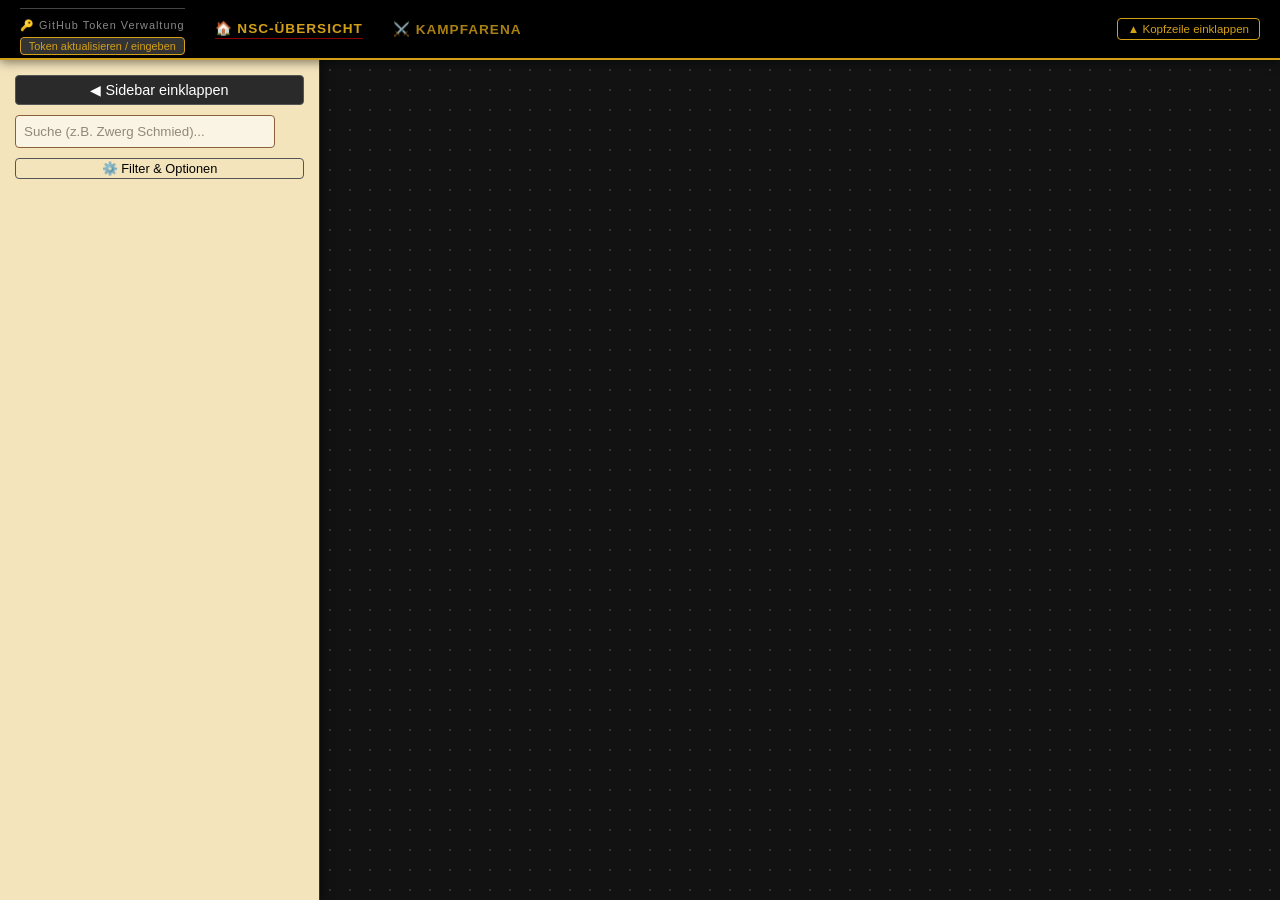
==== commit c070e315: "Update" ====
--- a/index.html
+++ b/index.html
@@ -628,6 +628,13 @@
 
     <nav class="master-nav" id="masterNav">
         <div style="display: flex; gap: 30px; align-items: center;">
+            <div style="margin-top: 15px; border-top: 1px solid #444; padding-top: 10px;">
+                <label style="font-size:0.8em; color:#888; display:block; margin-bottom:5px;">🔑 GitHub Token
+                    Verwaltung</label>
+                <button class="toggle-filter-btn" onclick="updateGithubToken()"
+                    style="background:#333; color:#d4a017; border-color:#d4a017;">Token aktualisieren /
+                    eingeben</button>
+            </div>
             <a href="index.html" class="active">🏠 NSC-ÜBERSICHT</a>
             <a href="kampfarena.html">⚔️ KAMPFARENA</a>
         </div>
@@ -721,7 +728,7 @@
 
                 const token = localStorage.getItem('github_pat');
                 const headers = { 'Accept': 'application/vnd.github.v3+json' };
-                if (token) {
+                if (token && token.trim()) {
                     headers['Authorization'] = `Bearer ${token.trim()}`;
                 }
 
@@ -729,6 +736,11 @@
                 const response = await fetch(apiUrl, { headers: headers });
 
                 if (!response.ok) {
+                    if (response.status === 401) {
+                        localStorage.removeItem('github_pat');
+                        console.warn("⚠️ GitHub Token abgelaufen oder ungültig (401). Wurde automatisch aus dem Speicher entfernt.");
+                        throw new Error("GitHub Token ungültig (401).");
+                    }
                     if (response.status === 403 || response.status === 429) {
                         throw new Error("GitHub API Rate-Limit erreicht.");
                     }
@@ -1513,10 +1525,11 @@
                 return;
             }
 
-            const filePath = `data/nsc/${filename}`;
             let token = localStorage.getItem('github_pat');
+            if (token) token = token.trim();
+
             if (!token) {
-                token = prompt("Bitte gib deinen GitHub Personal Access Token (PAT) ein:");
+                token = prompt("Bitte gib deinen GitHub Personal Access Token (PAT) ein:\n(Wird sicher im Browser-Speicher hinterlegt)");
                 if (!token) return;
                 localStorage.setItem('github_pat', token.trim());
             }
@@ -1625,6 +1638,22 @@
                 expandBtn.classList.remove('visible');
             }
         }
+
+        function updateGithubToken() {
+            const currentToken = localStorage.getItem('github_pat') || '';
+            const newToken = prompt("Gib deinen neuen GitHub Personal Access Token (PAT) ein:", currentToken);
+            if (newToken !== null) {
+                if (newToken.trim() === "") {
+                    localStorage.removeItem('github_pat');
+                    alert("🗑️ GitHub Token wurde aus dem Speicher entfernt.");
+                } else {
+                    localStorage.setItem('github_pat', newToken.trim());
+                    alert("✅ GitHub Token erfolgreich aktualisiert!");
+                    loadNscsFromCloud(true); // Direkt neu laden
+                }
+            }
+        }
+        
     </script>
 </body>
 
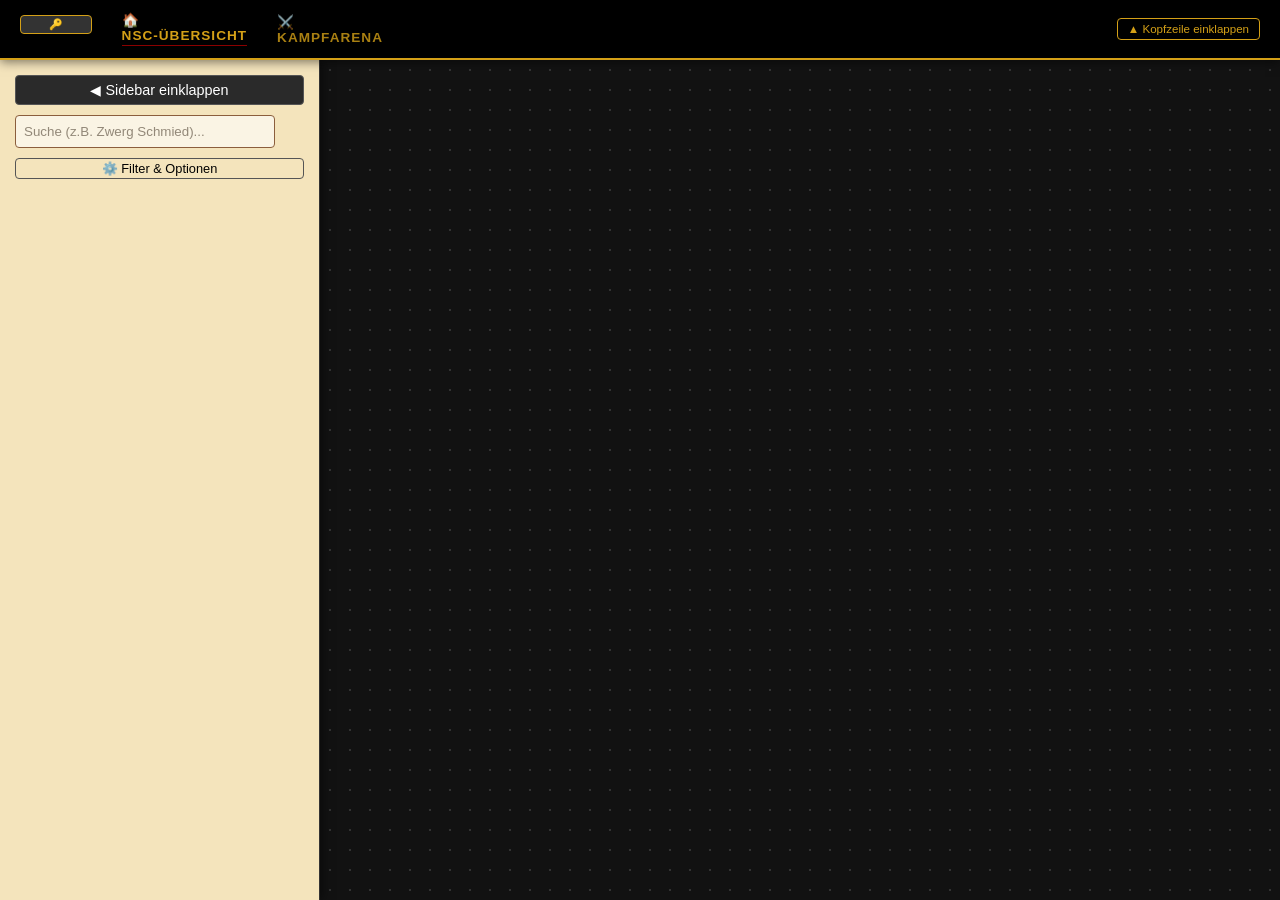
==== commit f5376753: "Update" ====
--- a/index.html
+++ b/index.html
@@ -628,13 +628,8 @@
 
     <nav class="master-nav" id="masterNav">
         <div style="display: flex; gap: 30px; align-items: center;">
-            <div style="margin-top: 15px; border-top: 1px solid #444; padding-top: 10px;">
-                <label style="font-size:0.8em; color:#888; display:block; margin-bottom:5px;">🔑 GitHub Token
-                    Verwaltung</label>
                 <button class="toggle-filter-btn" onclick="updateGithubToken()"
-                    style="background:#333; color:#d4a017; border-color:#d4a017;">Token aktualisieren /
-                    eingeben</button>
-            </div>
+                    style="background:#333; color:#d4a017; border-color:#d4a017;"> 🔑 </button>
             <a href="index.html" class="active">🏠 NSC-ÜBERSICHT</a>
             <a href="kampfarena.html">⚔️ KAMPFARENA</a>
         </div>
@@ -1653,7 +1648,7 @@
                 }
             }
         }
-        
+
     </script>
 </body>
 
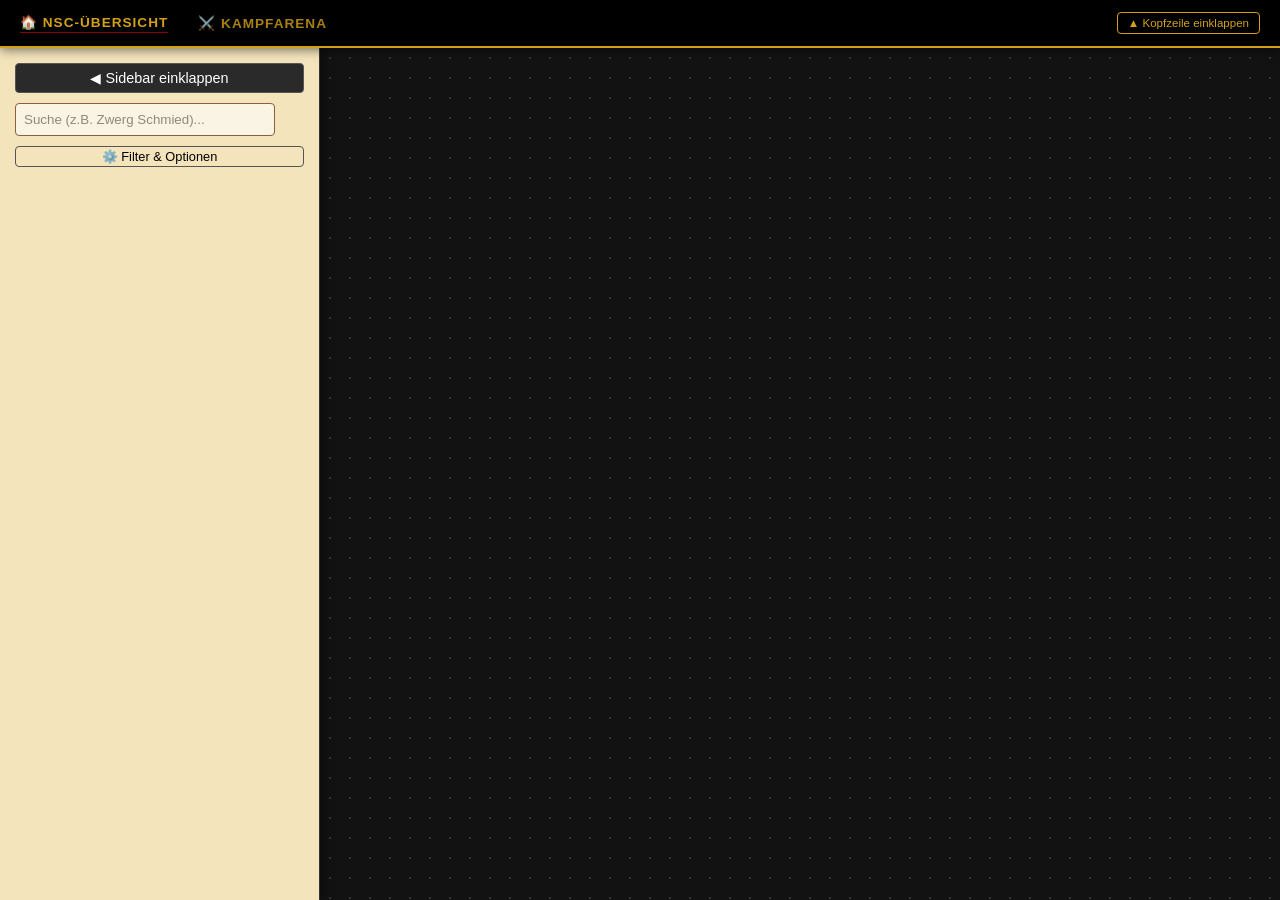
==== commit 48e4985d: "Update" ====
--- a/index.html
+++ b/index.html
@@ -628,8 +628,6 @@
 
     <nav class="master-nav" id="masterNav">
         <div style="display: flex; gap: 30px; align-items: center;">
-                <button class="toggle-filter-btn" onclick="updateGithubToken()"
-                    style="background:#333; color:#d4a017; border-color:#d4a017;"> 🔑 </button>
             <a href="index.html" class="active">🏠 NSC-ÜBERSICHT</a>
             <a href="kampfarena.html">⚔️ KAMPFARENA</a>
         </div>
